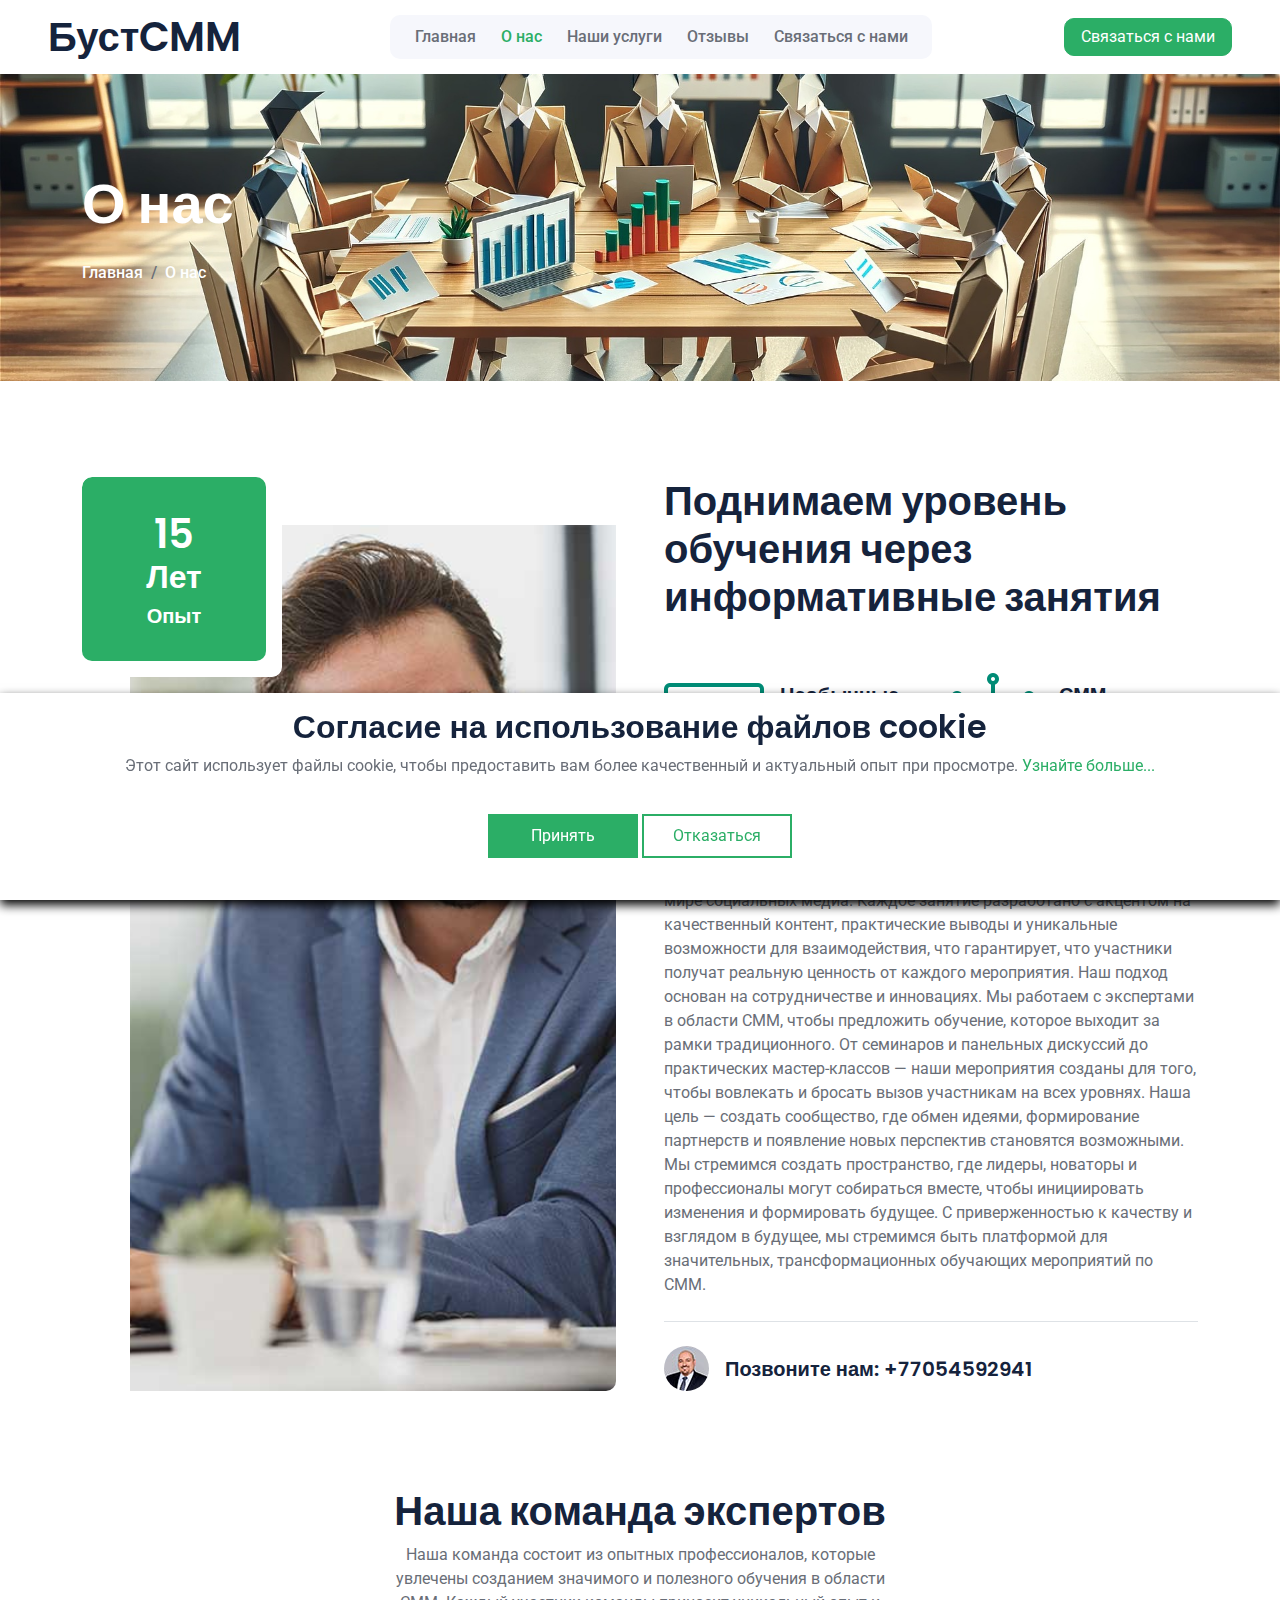
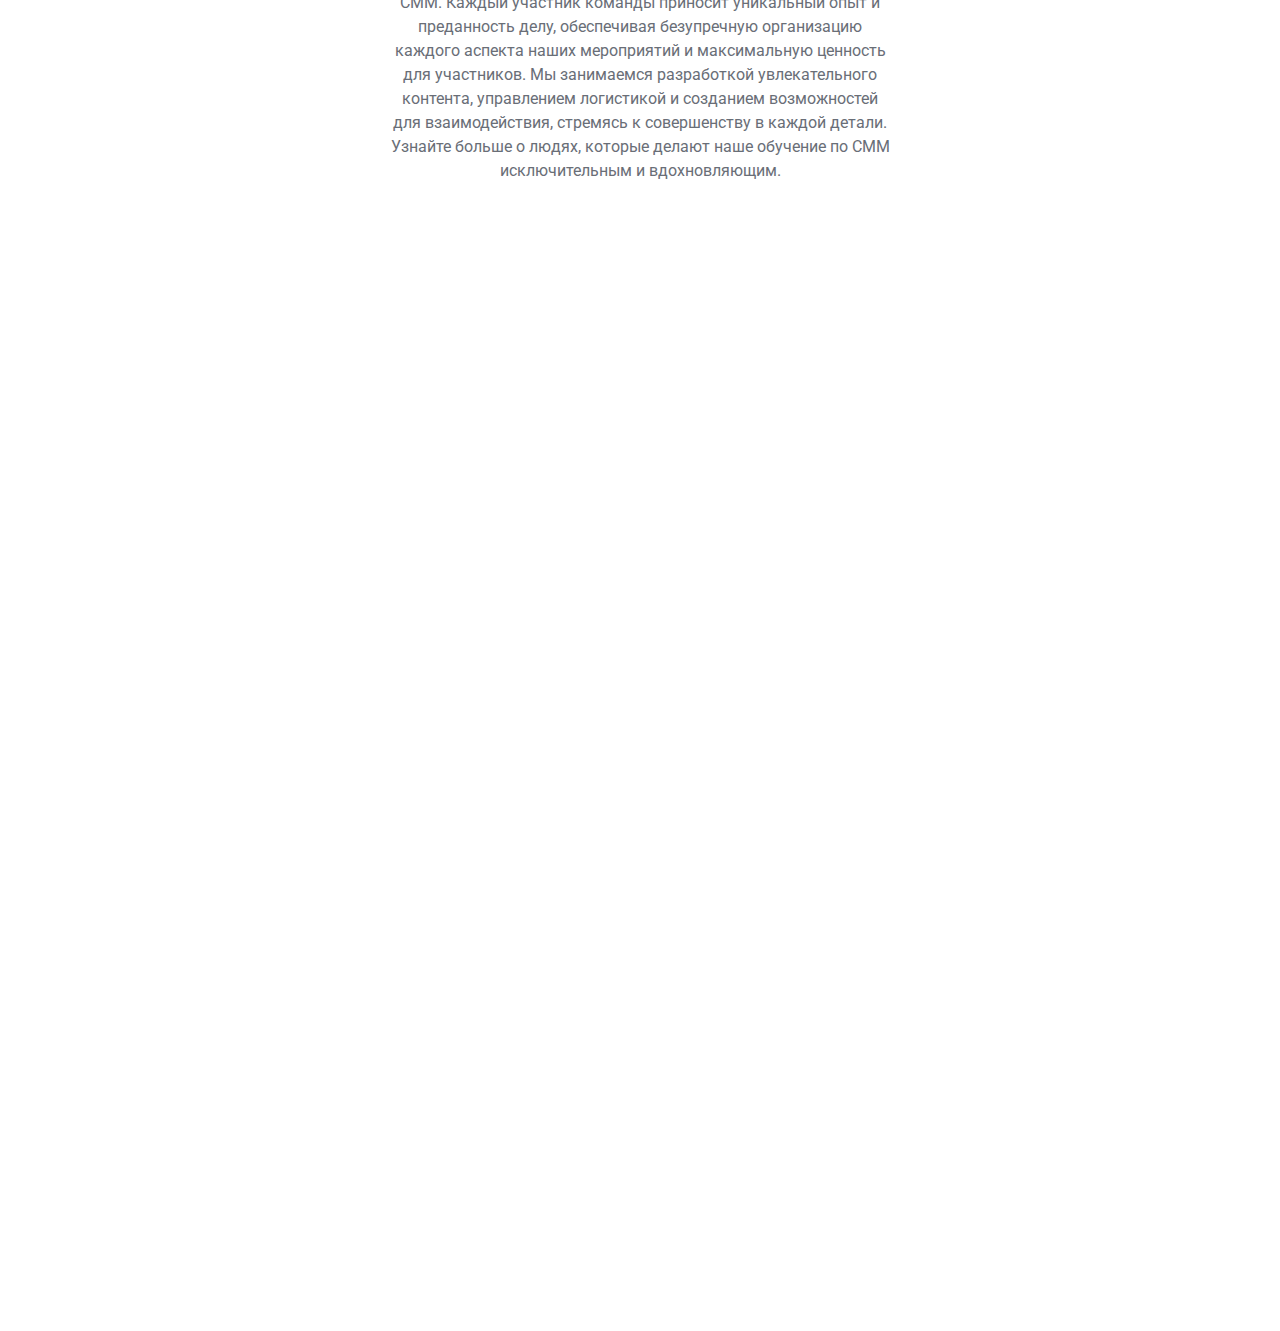
==== about.html @ 533b9fb5 "WIP" ====
<!DOCTYPE html>
<html lang="en">
    <head>
        <meta charset="utf-8" />
        <title>БустCMM</title>
        <meta content="width=device-width, initial-scale=1.0" name="viewport" />
        <meta content="" name="keywords" />
        <meta content="" name="description" />

        <link rel="shortcut icon" href="img/favicon.png" type="image/x-icon" />

        <!-- Google Web Fonts -->
        <link rel="preconnect" href="https://fonts.googleapis.com" />
        <link rel="preconnect" href="https://fonts.gstatic.com" crossorigin />
        <link
            href="https://fonts.googleapis.com/css2?family=Roboto:wght@400;500&family=Poppins:wght@600;700&display=swap"
            rel="stylesheet"
        />

        <!-- Icon Font Stylesheet -->
        <link
            href="https://cdnjs.cloudflare.com/ajax/libs/font-awesome/5.10.0/css/all.min.css"
            rel="stylesheet"
        />
        <link
            href="https://cdn.jsdelivr.net/npm/bootstrap-icons@1.4.1/font/bootstrap-icons.css"
            rel="stylesheet"
        />

        <!-- Libraries Stylesheet -->
        <link href="lib/animate/animate.min.css" rel="stylesheet" />
        <link
            href="lib/owlcarousel/assets/owl.carousel.min.css"
            rel="stylesheet"
        />

        <!-- Customized Bootstrap Stylesheet -->
        <link href="css/bootstrap.min.css" rel="stylesheet" />

        <!-- Template Stylesheet -->
        <link href="css/style.css" rel="stylesheet" />
    </head>

    <body>
        <!-- Spinner Start -->
        <div
            id="spinner"
            class="show bg-white position-fixed translate-middle w-100 vh-100 top-50 start-50 d-flex align-items-center justify-content-center"
        >
            <div class="spinner-grow text-primary" role="status"></div>
        </div>
        <!-- Spinner End -->

        <!-- Navbar Start -->
        <nav
            class="navbar navbar-expand-lg bg-white navbar-light sticky-top px-4 px-lg-5"
        >
            <a href="index.html" class="navbar-brand d-flex align-items-center">
                <h1 class="m-0">БустCMM</h1>
            </a>
            <button
                type="button"
                class="navbar-toggler"
                data-bs-toggle="collapse"
                data-bs-target="#navbarCollapse"
            >
                <span class="navbar-toggler-icon"></span>
            </button>
            <div class="collapse navbar-collapse" id="navbarCollapse">
                <div
                    class="navbar-nav mx-auto bg-light rounded pe-4 py-3 py-lg-0"
                >
                    <a href="index.html" class="nav-item nav-link">Главная</a>
                    <a href="about.html" class="nav-item nav-link active"
                        >О нас</a
                    >
                    <a href="service.html" class="nav-item nav-link"
                        >Наши услуги</a
                    >
                    <a href="testimonial.html" class="nav-item nav-link"
                        >Отзывы</a
                    >
                    <a href="contact.html" class="nav-item nav-link"
                        >Связаться с нами</a
                    >
                </div>
            </div>
            <a
                href="contact.html"
                class="btn btn-primary px-3 d-none d-lg-block"
                >Связаться с нами</a
            >
        </nav>
        <!-- Navbar End -->

        <!-- Page Header Start -->
        <div
            class="container-fluid page-header breadcrumbs bg1 py-5 mb-5 wow fadeIn"
            data-wow-delay="0.1s"
        >
            <div class="container py-5">
                <h1
                    class="display-4 animated slideInDown mb-4"
                    style="color: #fff"
                >
                    О нас
                </h1>
                <nav aria-label="breadcrumb animated slideInDown">
                    <ol class="breadcrumb mb-0">
                        <li class="breadcrumb-item">
                            <a href="index.html" style="color: #fff">Главная</a>
                        </li>
                        <li
                            class="breadcrumb-item active"
                            aria-current="page"
                            style="color: #fff"
                        >
                            О нас
                        </li>
                    </ol>
                </nav>
            </div>
        </div>
        <!-- Page Header End -->

        <!-- About Start -->
        <div class="container-xxl py-5">
            <div class="container">
                <div class="row g-5">
                    <div class="col-lg-6 wow fadeInUp" data-wow-delay="0.1s">
                        <div
                            class="position-relative overflow-hidden rounded ps-5 pt-5 h-100"
                            style="min-height: 400px"
                        >
                            <img
                                class="position-absolute w-100 h-100"
                                src="img/about.jpg"
                                alt=""
                                style="object-fit: cover"
                            />
                            <div
                                class="position-absolute top-0 start-0 bg-white rounded pe-3 pb-3"
                                style="width: 200px; height: 200px"
                            >
                                <div
                                    class="d-flex flex-column justify-content-center text-center bg-primary rounded h-100 p-3"
                                >
                                    <h1 class="text-white mb-0">15</h1>
                                    <h2 class="text-white">Лет</h2>
                                    <h5 class="text-white mb-0">Опыт</h5>
                                </div>
                            </div>
                        </div>
                    </div>
                    <div class="col-lg-6 wow fadeInUp" data-wow-delay="0.5s">
                        <div class="h-100">
                            <h1 class="display-6 mb-5">
                                Поднимаем уровень обучения через информативные
                                занятия
                            </h1>

                            <div class="row g-4 mb-4">
                                <div class="col-sm-6">
                                    <div class="d-flex align-items-center">
                                        <img
                                            class="flex-shrink-0 me-3"
                                            src="img/icon/icon-04-primary.png"
                                            alt=""
                                        />
                                        <h5 class="mb-0">
                                            Необычные возможности для СММ
                                        </h5>
                                    </div>
                                </div>
                                <div class="col-sm-6">
                                    <div class="d-flex align-items-center">
                                        <img
                                            class="flex-shrink-0 me-3"
                                            src="img/icon/icon-03-primary.png"
                                            alt=""
                                        />
                                        <h5 class="mb-0">
                                            СММ стратегия от экспертов
                                        </h5>
                                    </div>
                                </div>
                            </div>
                            <p class="mb-4">
                                Мы стремимся предоставить информативные занятия,
                                которые вдохновляют, обучают и соединяют
                                профессионалов в области СММ. Наша цель —
                                предоставить участникам знания, инсайты и связи,
                                необходимые для успешного продвижения в
                                постоянно меняющемся мире социальных медиа.
                                Каждое занятие разработано с акцентом на
                                качественный контент, практические выводы и
                                уникальные возможности для взаимодействия, что
                                гарантирует, что участники получат реальную
                                ценность от каждого мероприятия. Наш подход
                                основан на сотрудничестве и инновациях. Мы
                                работаем с экспертами в области СММ, чтобы
                                предложить обучение, которое выходит за рамки
                                традиционного. От семинаров и панельных
                                дискуссий до практических мастер-классов — наши
                                мероприятия созданы для того, чтобы вовлекать и
                                бросать вызов участникам на всех уровнях. Наша
                                цель — создать сообщество, где обмен идеями,
                                формирование партнерств и появление новых
                                перспектив становятся возможными. Мы стремимся
                                создать пространство, где лидеры, новаторы и
                                профессионалы могут собираться вместе, чтобы
                                инициировать изменения и формировать будущее. С
                                приверженностью к качеству и взглядом в будущее,
                                мы стремимся быть платформой для значительных,
                                трансформационных обучающих мероприятий по СММ.
                            </p>
                            <div class="border-top mt-4 pt-4">
                                <div class="d-flex align-items-center">
                                    <img
                                        class="flex-shrink-0 rounded-circle me-3"
                                        src="img/profile.jpg"
                                        alt=""
                                    />
                                    <h5 class="mb-0">
                                        Позвоните нам: +77054592941
                                    </h5>
                                </div>
                            </div>
                        </div>
                    </div>
                </div>
            </div>
        </div>
        <!-- About End -->

        <!-- Team Start -->
        <div class="container-xxl py-5">
            <div class="container">
                <div class="text-center mx-auto" style="max-width: 500px">
                    <h1 class="display-6">Наша команда экспертов</h1>
                    <p class="mb-5">
                        Наша команда состоит из опытных профессионалов, которые
                        увлечены созданием значимого и полезного обучения в
                        области СММ. Каждый участник команды приносит уникальный
                        опыт и преданность делу, обеспечивая безупречную
                        организацию каждого аспекта наших мероприятий и
                        максимальную ценность для участников. Мы занимаемся
                        разработкой увлекательного контента, управлением
                        логистикой и созданием возможностей для взаимодействия,
                        стремясь к совершенству в каждой детали. Узнайте больше
                        о людях, которые делают наше обучение по СММ
                        исключительным и вдохновляющим.
                    </p>
                </div>
                <div class="row g-4">
                    <div
                        class="col-lg-3 col-md-6 wow fadeInUp"
                        data-wow-delay="0.1s"
                    >
                        <div class="team-item rounded">
                            <img
                                class="img-fluid"
                                src="img/team-1.jpg"
                                alt=""
                            />
                            <div class="text-center p-4">
                                <h5>Томас Картер</h5>
                                <span>Директор по обучению</span>
                            </div>
                            <div class="team-text text-center bg-white p-4">
                                <p>
                                    С более чем 15-летним опытом управления
                                    крупными обучающими мероприятиями, Томас
                                    подходит к планированию СММ-обучения
                                    стратегически, обеспечивая, чтобы каждая
                                    сессия, спикер и активность соответствовали
                                    нашей миссии по предоставлению ценных знаний
                                    для участников.
                                </p>
                            </div>
                        </div>
                    </div>
                    <div
                        class="col-lg-3 col-md-6 wow fadeInUp"
                        data-wow-delay="0.3s"
                    >
                        <div class="team-item rounded">
                            <img
                                class="img-fluid"
                                src="img/team-2.jpg"
                                alt=""
                            />
                            <div class="text-center p-4">
                                <h5>София Эванс</h5>
                                <span>Куратор контента</span>
                            </div>
                            <div class="team-text text-center bg-white p-4">
                                <p>
                                    Как бывший бизнес-аналитик, София обладает
                                    острым чувством текущих трендов и
                                    потребностей в индустрии. Она тесно
                                    сотрудничает со спикерами и экспертами,
                                    чтобы разработать сессии, которые актуальны,
                                    содержательны и адаптированы к аудитории,
                                    обеспечивая, чтобы участники получали
                                    полезные и практические знания.
                                </p>
                            </div>
                        </div>
                    </div>
                    <div
                        class="col-lg-3 col-md-6 wow fadeInUp"
                        data-wow-delay="0.5s"
                    >
                        <div class="team-item rounded">
                            <img
                                class="img-fluid"
                                src="img/team-4.jpg"
                                alt=""
                            />
                            <div class="text-center p-4">
                                <h5>Давид Ким</h5>
                                <span>Координатор по взаимодействию</span>
                            </div>
                            <div class="team-text text-center bg-white p-4">
                                <p>
                                    Давид специализируется на создании
                                    уникальных возможностей для сетевого
                                    взаимодействия, которые способствуют
                                    настоящим связям. Его опыт в области
                                    профессионального развития позволяет ему
                                    разрабатывать сессии, которые способствуют
                                    сотрудничеству и формированию долгосрочных
                                    отношений между участниками обучения по СММ.
                                </p>
                            </div>
                        </div>
                    </div>
                    <div
                        class="col-lg-3 col-md-6 wow fadeInUp"
                        data-wow-delay="0.7s"
                    >
                        <div class="team-item rounded">
                            <img
                                class="img-fluid"
                                src="img/team-3.jpg"
                                alt=""
                            />
                            <div class="text-center p-4">
                                <h5>Лиза Мунро</h5>
                                <span
                                    >Менеджер по маркетингу и
                                    взаимодействию</span
                                >
                            </div>
                            <div class="team-text text-center bg-white p-4">
                                <p>
                                    Лиза возглавляет усилия по тому, чтобы наши
                                    мероприятия были заметными и интересными для
                                    широкой аудитории. Обладая страстью к
                                    сторителлингу и стратегическому продвижению,
                                    она обеспечивает, чтобы наше сообщение
                                    отражало истинный дух наших обучающих
                                    программ по СММ.
                                </p>
                            </div>
                        </div>
                    </div>
                </div>
            </div>
        </div>

        <!-- Team End -->

        <!-- Footer Start -->
        <div
            class="container-fluid bg-dark footer mt-5 pt-5 wow fadeIn"
            data-wow-delay="0.1s"
        >
            <div class="container py-5">
                <div class="row g-5">
                    <div class="col-lg-3 col-md-6">
                        <h1 class="text-white mb-4">БустСММ</h1>
                        <p>
                            Наша миссия - создать исключительный опыт обучения
                            СММ, который способствует развитию, связям и
                            инновациям. Мы объединяем экспертов, специалистов и
                            профессионалов, чтобы делиться инсайтами, строить
                            сети и продвигать идеи в области СММ.
                        </p>
                    </div>
                    <div class="col-lg-3 col-md-6">
                        <h5 class="text-light mb-4">Адрес</h5>
                        <p>
                            <i class="fa fa-map-marker-alt me-3"></i>Түркістан
                            көшесі, Шымкент 160008, Казахстан
                        </p>
                        <p><i class="fa fa-phone-alt me-3"></i>+77054592941</p>
                        <p>
                            <i class="fa fa-envelope me-3"></i
                            >boost_smm@gmail.com
                        </p>
                    </div>
                    <div class="col-lg-3 col-md-6">
                        <h5 class="text-light mb-4">Быстрые ссылки</h5>
                        <a class="btn btn-link" href="about.html">О нас</a>
                        <a class="btn btn-link" href="contact.html"
                            >Связаться с нами</a
                        >
                        <a class="btn btn-link" href="service.html"
                            >Наши услуги</a
                        >
                        <a class="btn btn-link" href="terms-of-use.html"
                            >Условия использования</a
                        >
                        <a class="btn btn-link" href="privacy-policy.html"
                            >Конфиденциальность</a
                        >
                    </div>
                    <div class="col-lg-3 col-md-6">
                        <h5 class="text-light mb-4">Новости</h5>
                        <p>
                            Оставайтесь в курсе и вдохновленными,
                            присоединившись к нашей рассылке! Получайте
                            эксклюзивные обновления о предстоящих обучениях по
                            СММ, инсайты отрасли и советы экспертов прямо на ваш
                            электронный адрес.
                        </p>
                        <div
                            class="position-relative mx-auto"
                            style="max-width: 400px"
                        >
                            <input
                                class="form-control bg-transparent w-100 py-3 ps-4 pe-5"
                                type="text"
                                placeholder="Ваш email"
                                id="email"
                            />
                            <button
                                type="button"
                                class="btn btn-secondary py-2 position-absolute top-0 end-0 mt-2 me-2"
                                id="submit"
                                onclick="sendForm()"
                            >
                                Подписаться
                            </button>
                        </div>
                        <div
                            id="result"
                            style="color: red; font-size: 12px"
                        ></div>
                    </div>
                </div>
            </div>
        </div>

        <!-- Footer End -->

        <!-- Back to Top -->
        <a href="#" class="btn btn-lg btn-primary btn-lg-square back-to-top"
            ><i class="bi bi-arrow-up"></i
        ></a>

        <!-- Cookie banner -->
        <div class="cookie-wrapper show">
            <div>
                <i class="bx bx-cookie"></i>
                <h2 style="text-align: center">
                    Согласие на использование файлов cookie
                </h2>
            </div>

            <div class="data">
                <p>
                    Этот сайт использует файлы cookie, чтобы предоставить вам
                    более качественный и актуальный опыт при просмотре.
                    <a href="#">Узнайте больше...</a>
                </p>
            </div>

            <div class="buttons">
                <button class="cookie-button" id="acceptBtn">Принять</button>
                <button class="cookie-button" id="declineBtn">
                    Отказаться
                </button>
            </div>
        </div>
        <!-- End Cookie banner -->
        <!-- JavaScript Libraries -->
        <script src="https://code.jquery.com/jquery-3.4.1.min.js"></script>
        <script src="https://cdn.jsdelivr.net/npm/bootstrap@5.0.0/dist/js/bootstrap.bundle.min.js"></script>
        <script src="lib/wow/wow.min.js"></script>
        <script src="lib/easing/easing.min.js"></script>
        <script src="lib/waypoints/waypoints.min.js"></script>
        <script src="lib/owlcarousel/owl.carousel.min.js"></script>
        <script src="lib/counterup/counterup.min.js"></script>

        <!-- Template Javascript -->
        <script src="js/main.js"></script>
        <script src="js/cookiebanner.js"></script>
        <script src="js/contact-form.js"></script>
    </body>
</html>
---- css/style.css ----
/********** Template CSS **********/
:root {
    --primary: #2bae66ff;
    --secondary: #0dd3f1;
    --light: #f6f7fc;
    --dark: #15233c;
}

.back-to-top {
    position: fixed;
    display: none;
    right: 30px;
    bottom: 30px;
    z-index: 99;
}

/*** Spinner ***/
#spinner {
    opacity: 0;
    visibility: hidden;
    transition: opacity 0.5s ease-out, visibility 0s linear 0.5s;
    z-index: 99999;
}

#spinner.show {
    transition: opacity 0.5s ease-out, visibility 0s linear 0s;
    visibility: visible;
    opacity: 1;
}

/*** Button ***/
.btn {
    transition: 0.5s;
}

.btn.btn-primary,
.btn.btn-outline-primary:hover,
.btn.btn-secondary,
.btn.btn-outline-secondary:hover {
    color: #ffffff;
}

.btn.btn-primary:hover {
    background: var(--secondary);
    border-color: var(--secondary);
}

.btn.btn-secondary:hover {
    background: var(--primary);
    border-color: var(--primary);
}

.btn-square {
    width: 38px;
    height: 38px;
}

.btn-sm-square {
    width: 32px;
    height: 32px;
}

.btn-lg-square {
    width: 48px;
    height: 48px;
}

.btn-square,
.btn-sm-square,
.btn-lg-square {
    padding: 0;
    display: flex;
    align-items: center;
    justify-content: center;
    font-weight: normal;
}

/*** Navbar ***/
.navbar.sticky-top {
    top: -100px;
    transition: 0.5s;
}

.navbar .navbar-brand img {
    max-height: 60px;
}

.navbar .navbar-nav .nav-link {
    margin-left: 25px;
    padding: 10px 0;
    color: #696e77;
    font-weight: 500;
    outline: none;
}

.navbar .navbar-nav .nav-link:hover,
.navbar .navbar-nav .nav-link.active {
    color: var(--primary);
}

.navbar .dropdown-toggle::after {
    border: none;
    content: '\f107';
    font-family: 'Font Awesome 5 Free';
    font-weight: 900;
    vertical-align: middle;
    margin-left: 8px;
}

@media (max-width: 991.98px) {
    .navbar .navbar-brand img {
        max-height: 45px;
    }

    .navbar .navbar-nav {
        margin-top: 20px;
        margin-bottom: 15px;
    }

    .navbar .nav-item .dropdown-menu {
        padding-left: 30px;
    }
}

@media (min-width: 992px) {
    .navbar .nav-item .dropdown-menu {
        display: block;
        border: none;
        margin-top: 0;
        top: 150%;
        right: 0;
        opacity: 0;
        visibility: hidden;
        transition: 0.5s;
    }

    .navbar .nav-item:hover .dropdown-menu {
        top: 100%;
        visibility: visible;
        transition: 0.5s;
        opacity: 1;
    }
}

/*** Header ***/
.carousel-caption {
    top: 0;
    left: 0;
    right: 0;
    bottom: 0;
    display: flex;
    align-items: center;
    text-align: start;
    z-index: 1;
}

.carousel-control-prev,
.carousel-control-next {
    width: 15%;
}

.carousel-control-prev-icon,
.carousel-control-next-icon {
    width: 3rem;
    height: 3rem;
    background-color: var(--primary);
    border: 15px solid var(--primary);
    border-radius: 50px;
}

@media (max-width: 768px) {
    #header-carousel .carousel-item {
        position: relative;
        min-height: 450px;
    }

    #header-carousel .carousel-item img {
        position: absolute;
        width: 100%;
        height: 100%;
        object-fit: cover;
    }
}

.page-header {
    background: url(../img/carousel-1.jpg) center center no-repeat;
    background-size: cover;
}

.bg1 {
    background: url(../img/carousel-3.jpg) center center no-repeat;
    background-size: cover;
}

.bg2 {
    background: url(../img/carousel-4.jpg) center center no-repeat;
    background-size: cover;
}

.bg3 {
    background: url(../img/carousel-5.jpg) center center no-repeat;
    background-size: cover;
}

.bg4 {
    background: url(../img/carousel-6.jpg) center center no-repeat;
    background-size: cover;
}

.page-header .breadcrumb-item,
.page-header .breadcrumb-item a {
    font-weight: 500;
}

.page-header .breadcrumb-item a,
.page-header .breadcrumb-item + .breadcrumb-item::before {
    color: #696e77;
}

.page-header .breadcrumb-item a:hover,
.page-header .breadcrumb-item.active {
    color: var(--primary);
}

/*** Facts ***/
@media (min-width: 992px) {
    .container.facts {
        max-width: 100% !important;
    }

    .container.facts .facts-text {
        padding-left: calc(((100% - 960px) / 2) + 0.75rem);
    }

    .container.facts .facts-counter {
        padding-right: calc(((100% - 960px) / 2) + 0.75rem);
    }
}

@media (min-width: 1200px) {
    .container.facts .facts-text {
        padding-left: calc(((100% - 1140px) / 2) + 0.75rem);
    }

    .container.facts .facts-counter {
        padding-right: calc(((100% - 1140px) / 2) + 0.75rem);
    }
}

@media (min-width: 1400px) {
    .container.facts .facts-text {
        padding-left: calc(((100% - 1320px) / 2) + 0.75rem);
    }

    .container.facts .facts-counter {
        padding-right: calc(((100% - 1320px) / 2) + 0.75rem);
    }
}

.container.facts .facts-text {
    background: linear-gradient(rgba(1, 95, 201, 0.9), rgba(1, 95, 201, 0.9)),
        url(../img/carousel-1.jpg) center right no-repeat;
    background-size: cover;
}

.container.facts .facts-counter {
    background: linear-gradient(
            rgba(255, 255, 255, 0.9),
            rgba(255, 255, 255, 0.9)
        ),
        url(../img/carousel-2.jpg) center right no-repeat;
    background-size: cover;
}

.container.facts .facts-text .h-100,
.container.facts .facts-counter .h-100 {
    padding: 6rem 0;
    display: flex;
    flex-direction: column;
    justify-content: center;
}

/*** Service ***/
.service-item {
    position: relative;
    overflow: hidden;
    box-shadow: 0 0 45px rgba(0, 0, 0, 0.07);
}

.service-item .service-icon {
    width: 90px;
    height: 90px;
    display: flex;
    align-items: center;
    justify-content: center;
}

.service-item .service-icon img {
    max-width: 60px;
    max-height: 60px;
}

.service-item a.btn {
    color: var(--primary);
}

.service-item a.btn:hover {
    color: #ffffff;
    background: var(--primary);
    border-color: var(--primary);
}

/*** Appointment ***/
.appointment {
    background: linear-gradient(rgba(1, 95, 201, 0.9), rgba(1, 95, 201, 0.9)),
        url(../img/carousel-1.jpg) center center no-repeat;
    background-size: cover;
}

/*** Team ***/
.team-item {
    position: relative;
    overflow: hidden;
    box-shadow: 0 0 45px rgba(0, 0, 0, 0.07);
}

.team-item img {
    transition: 0.5s;
}

.team-item:hover img {
    transform: scale(1.1);
}

.team-text {
    position: absolute;
    width: 100%;
    left: 0;
    bottom: -50px;
    opacity: 0;
    transition: 0.5s;
}

.team-item:hover .team-text {
    bottom: 0;
    opacity: 1;
}

.team-item a.btn {
    color: var(--primary);
}

.team-item a.btn:hover {
    color: #ffffff;
    background: var(--primary);
    border-color: var(--primary);
}

/*** Testimonial ***/
.animated.pulse {
    animation-duration: 1.5s;
}

.testimonial-left,
.testimonial-right {
    position: relative;
}

.testimonial-left img,
.testimonial-right img {
    position: absolute;
    padding: 5px;
    border: 1px dashed var(--primary);
    border-radius: 10px;
    object-fit: cover;
}

.testimonial-left img:nth-child(1),
.testimonial-right img:nth-child(3) {
    width: 70px;
    height: 70px;
    top: 10%;
    left: 50%;
    transform: translateX(-50%);
}

.testimonial-left img:nth-child(2),
.testimonial-right img:nth-child(2) {
    width: 60px;
    height: 60px;
    top: 50%;
    left: 10%;
    transform: translateY(-50%);
}

.testimonial-left img:nth-child(3),
.testimonial-right img:nth-child(1) {
    width: 50px;
    height: 50px;
    bottom: 10%;
    right: 10%;
}

.testimonial-carousel .owl-item img {
    width: 100px;
    height: 100px;
    object-fit: cover;
}

.testimonial-carousel .owl-nav {
    margin-top: 30px;
    display: flex;
    justify-content: center;
}

.testimonial-carousel .owl-nav .owl-prev,
.testimonial-carousel .owl-nav .owl-next {
    margin: 0 5px;
    width: 45px;
    height: 45px;
    display: flex;
    align-items: center;
    justify-content: center;
    color: #ffffff;
    background: var(--primary);
    border-radius: 10px;
    font-size: 22px;
    transition: 0.5s;
}

.testimonial-carousel .owl-nav .owl-prev:hover,
.testimonial-carousel .owl-nav .owl-next:hover {
    background: var(--secondary);
}

/*** Footer ***/
.footer {
    color: #a7a8b4;
}

.footer .btn.btn-link {
    display: block;
    margin-bottom: 5px;
    padding: 0;
    text-align: left;
    color: #a7a8b4;
    font-weight: normal;
    text-transform: capitalize;
    transition: 0.3s;
}

.footer .btn.btn-link::before {
    position: relative;
    content: '\f105';
    font-family: 'Font Awesome 5 Free';
    font-weight: 900;
    color: #a7a8b4;
    margin-right: 10px;
}

.footer .btn.btn-link:hover {
    color: var(--light);
    letter-spacing: 1px;
    box-shadow: none;
}

.footer .btn.btn-square {
    color: #a7a8b4;
    border: 1px solid#A7A8B4;
}

.footer .btn.btn-square:hover {
    color: var(--secondary);
    border-color: var(--light);
}

.footer .copyright {
    padding: 25px 0;
    font-size: 15px;
    border-top: 1px solid rgba(256, 256, 256, 0.1);
}

.footer .copyright a {
    color: var(--secondary);
}

.footer .copyright a:hover {
    color: #ffffff;
}

.cookie-wrapper {
    position: fixed;
    bottom: 0px;
    right: 0;
    width: 100%;
    background: #fff;
    padding: 15px 25px 22px;
    transition: right 0.3s ease;
    box-shadow: 0 5px 10px rgb(0, 0, 0);
    z-index: 999;
}
.cookie-wrapper .show {
    right: 20px;
}

.hidden {
    display: none;
}
header i {
    color: #2bae66ff;
    font-size: 32px;
    text-align: center;
}
header h2 {
    color: #2bae66ff;
    font-weight: 500;
    text-align: center;
}
.data {
    text-align: center;
}
.data p a {
    color: #2bae66ff;
    text-decoration: none;
    text-align: center !important;
}
.data p a:hover {
    text-decoration: underline;
}
.buttons {
    padding: 20px 0px;
    text-align: center;
}
.buttons .cookie-button {
    border: 2px solid #2bae66ff;
    color: #fff;
    padding: 8px 0;
    background: #2bae66ff;
    cursor: pointer;
    width: calc(100% / 2 - 10px);
    transition: all 0.5s ease;
    max-width: 150px;
    border-radius: 0;
}
.buttons #acceptBtn:hover {
    background-color: transparent;
    color: #2bae66ff;
}
#declineBtn {
    background-color: #fff;
    color: #2bae66ff;
}
#declineBtn:hover {
    background-color: #2bae66ff;
    color: #fff;
}
/* Footer Style */
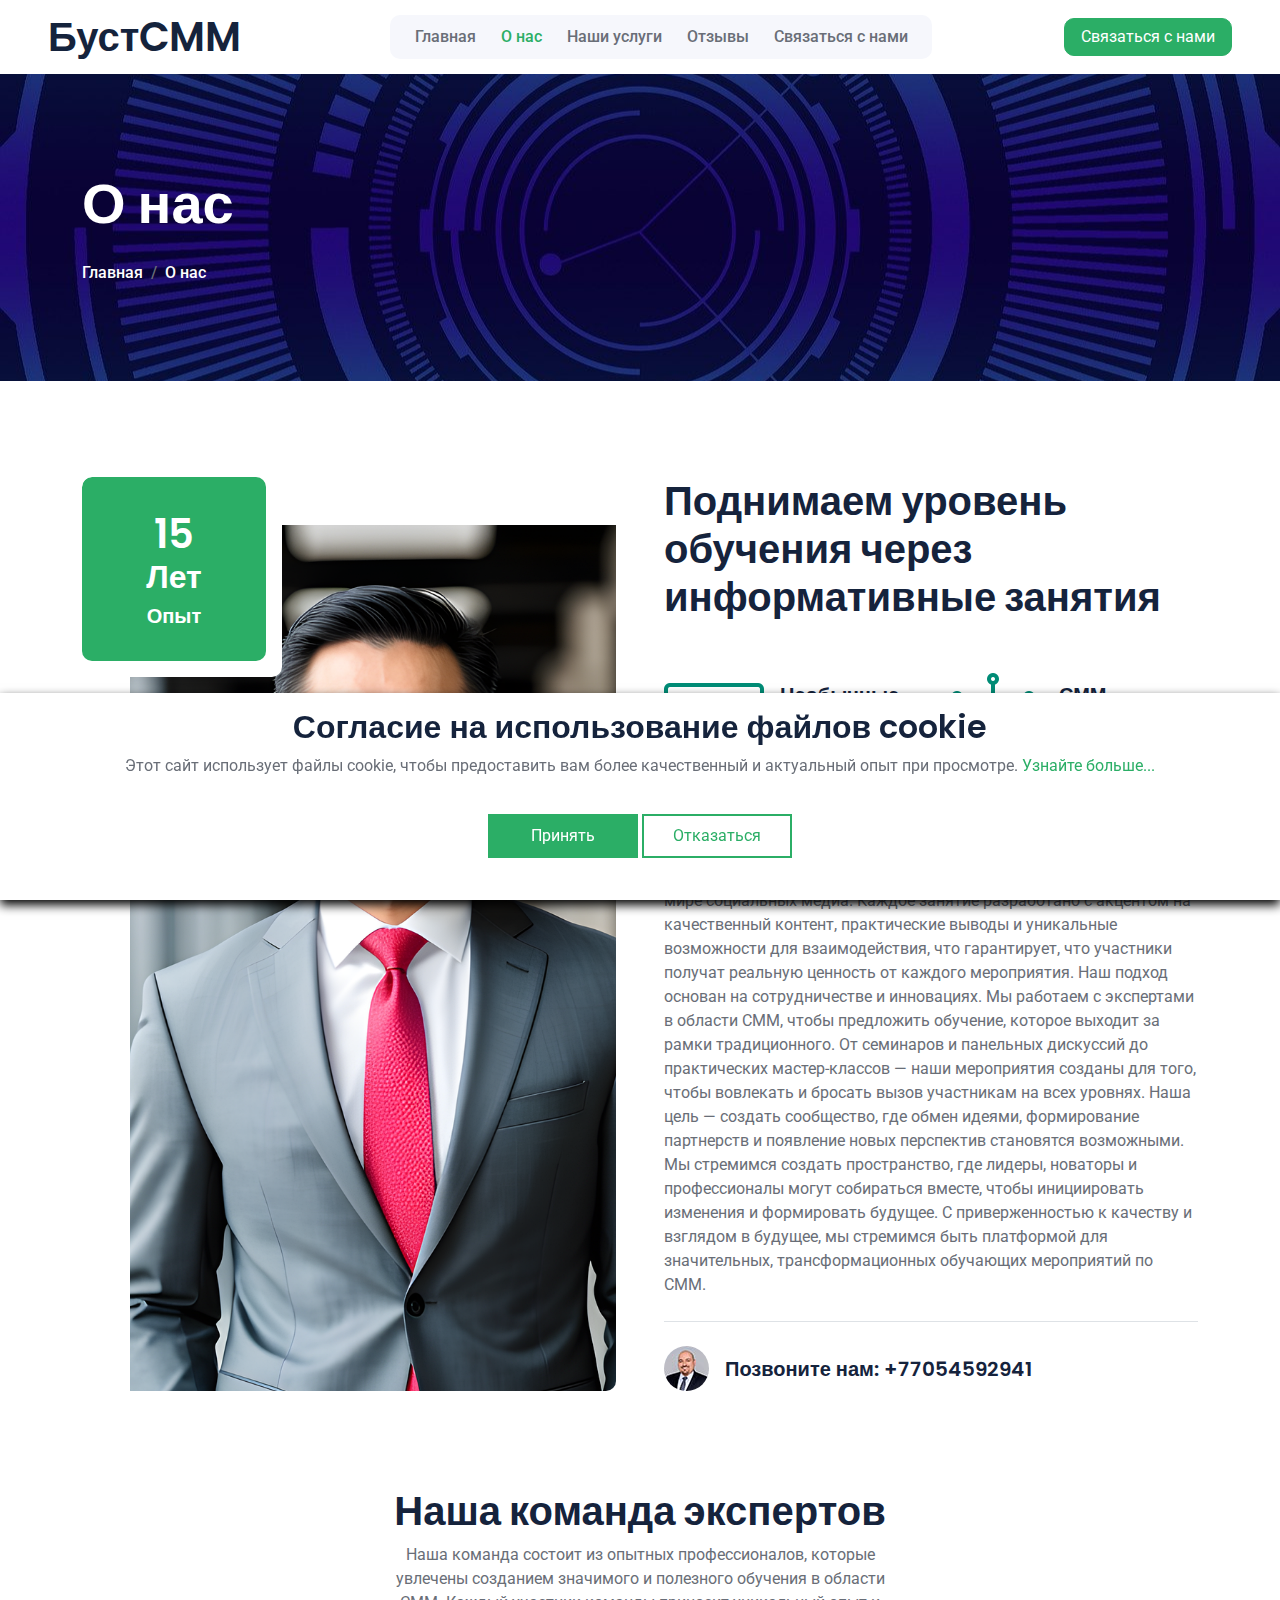
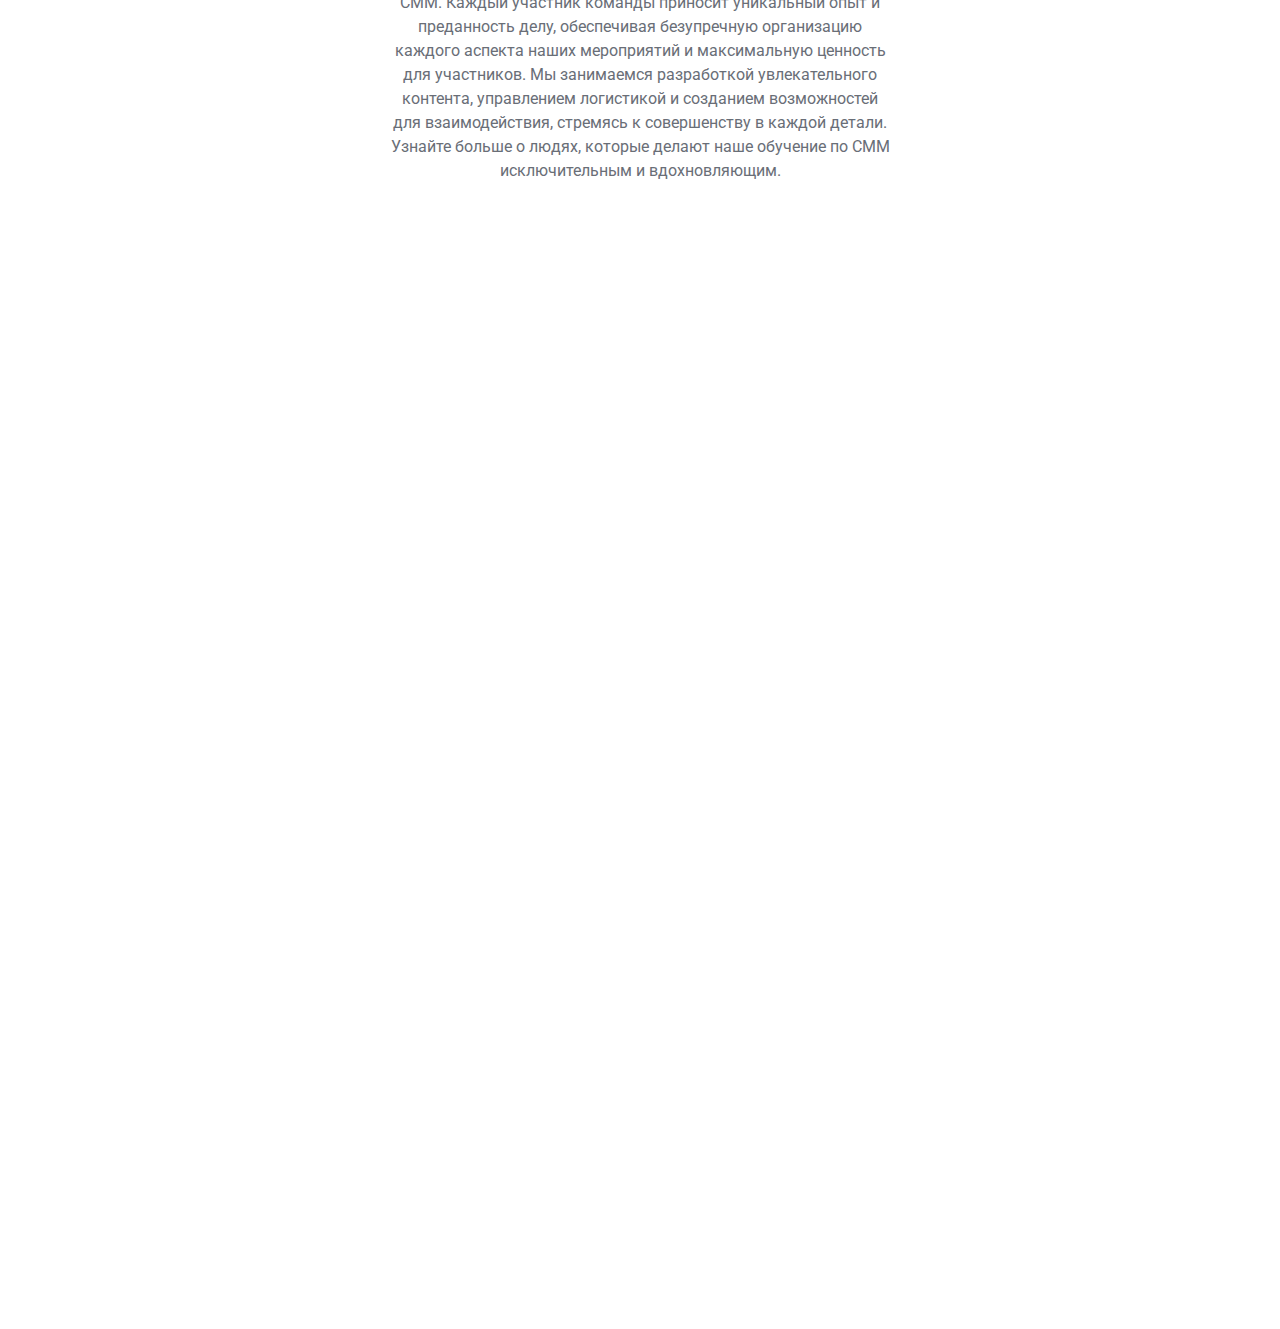
==== commit 4632ec3f: "WIP" ====
--- a/about.html
+++ b/about.html
@@ -315,7 +315,7 @@
                         <div class="team-item rounded">
                             <img
                                 class="img-fluid"
-                                src="img/team-4.jpg"
+                                src="img/team-3.jpg"
                                 alt=""
                             />
                             <div class="text-center p-4">
@@ -343,7 +343,7 @@
                         <div class="team-item rounded">
                             <img
                                 class="img-fluid"
-                                src="img/team-3.jpg"
+                                src="img/team-4.jpg"
                                 alt=""
                             />
                             <div class="text-center p-4">
